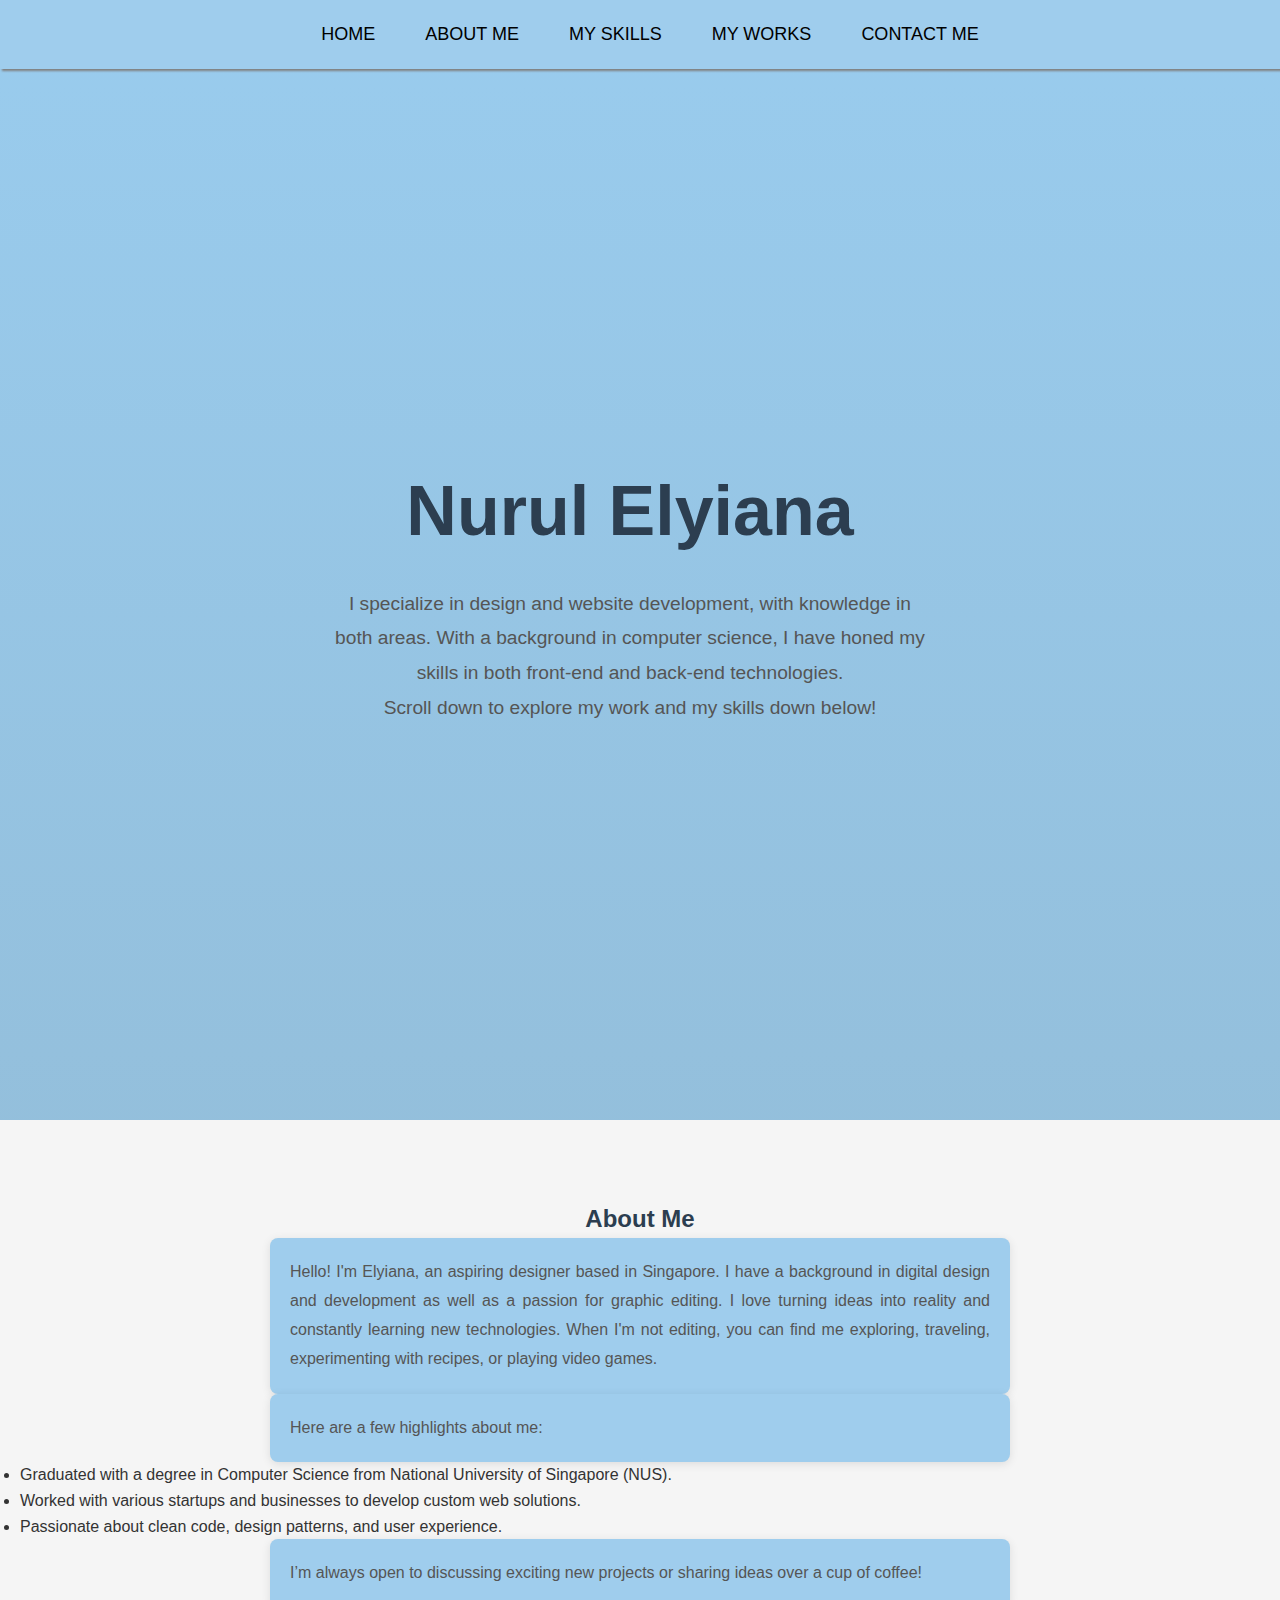
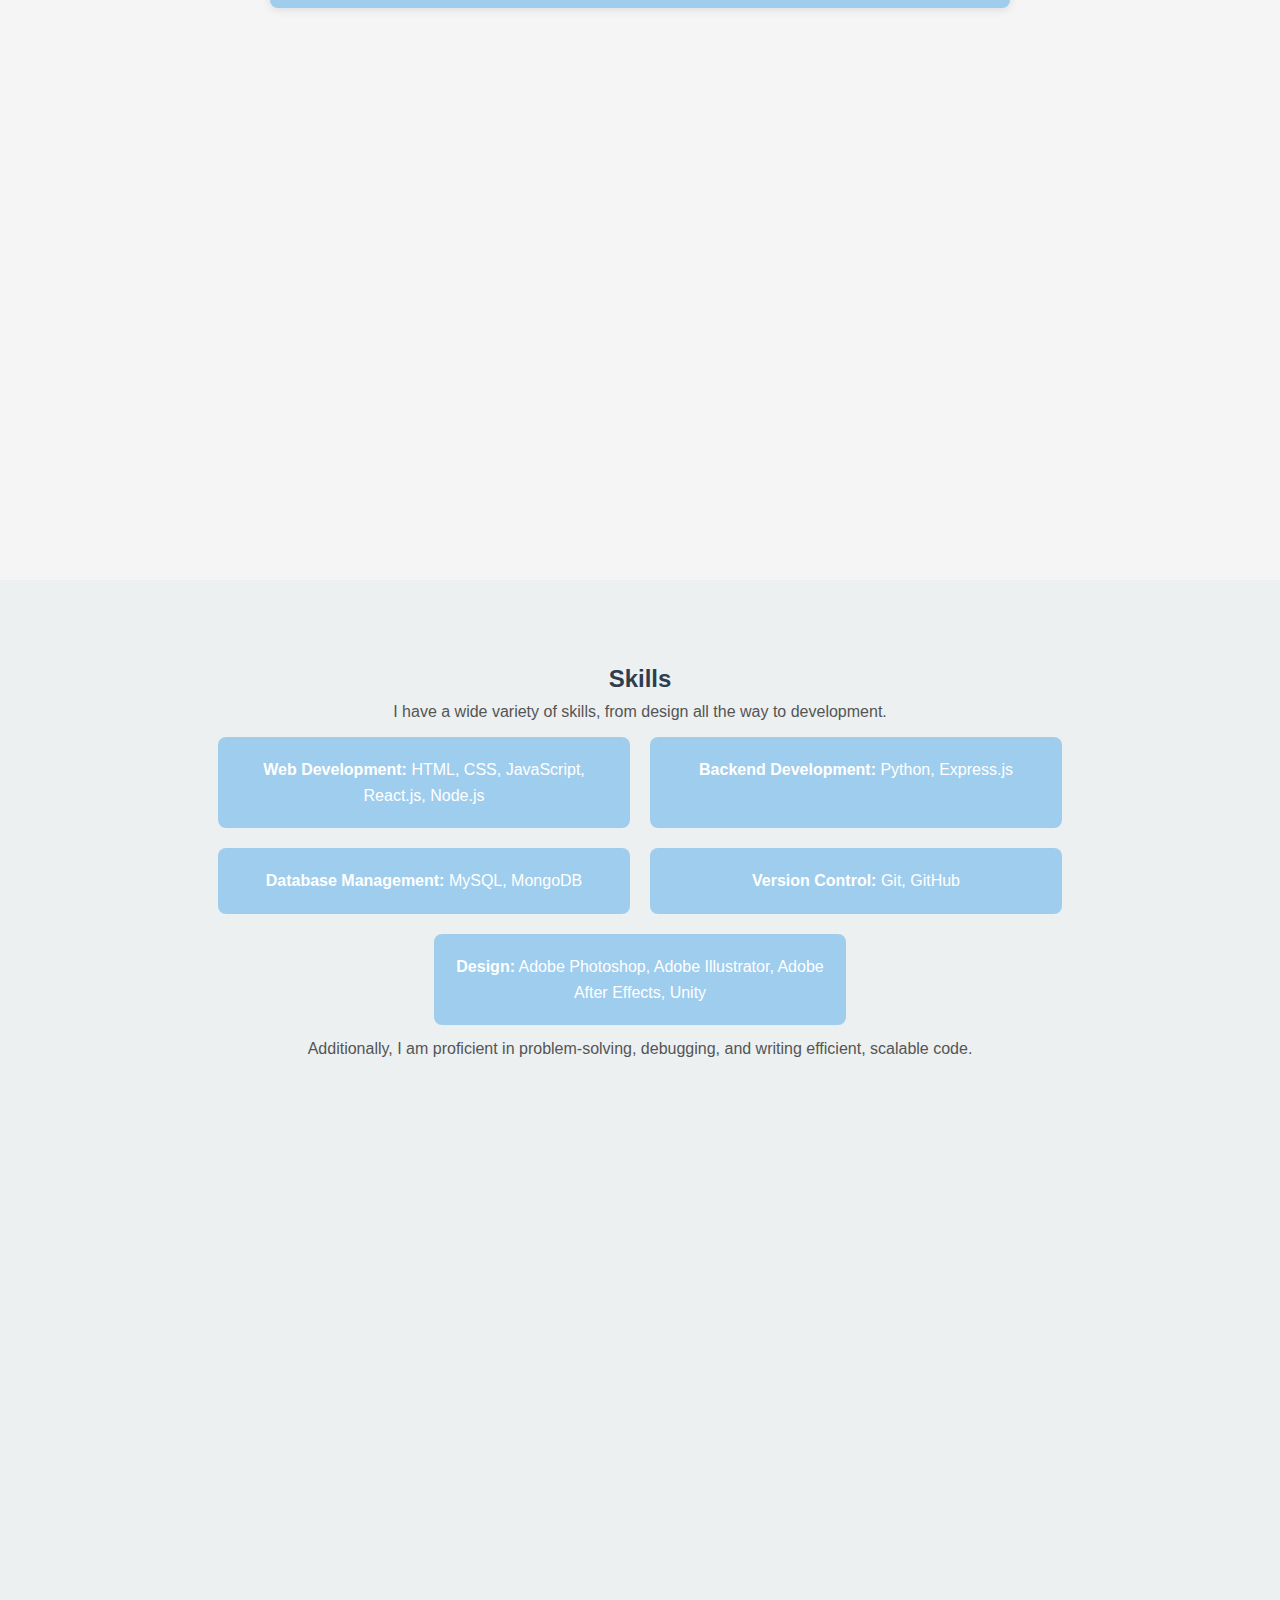
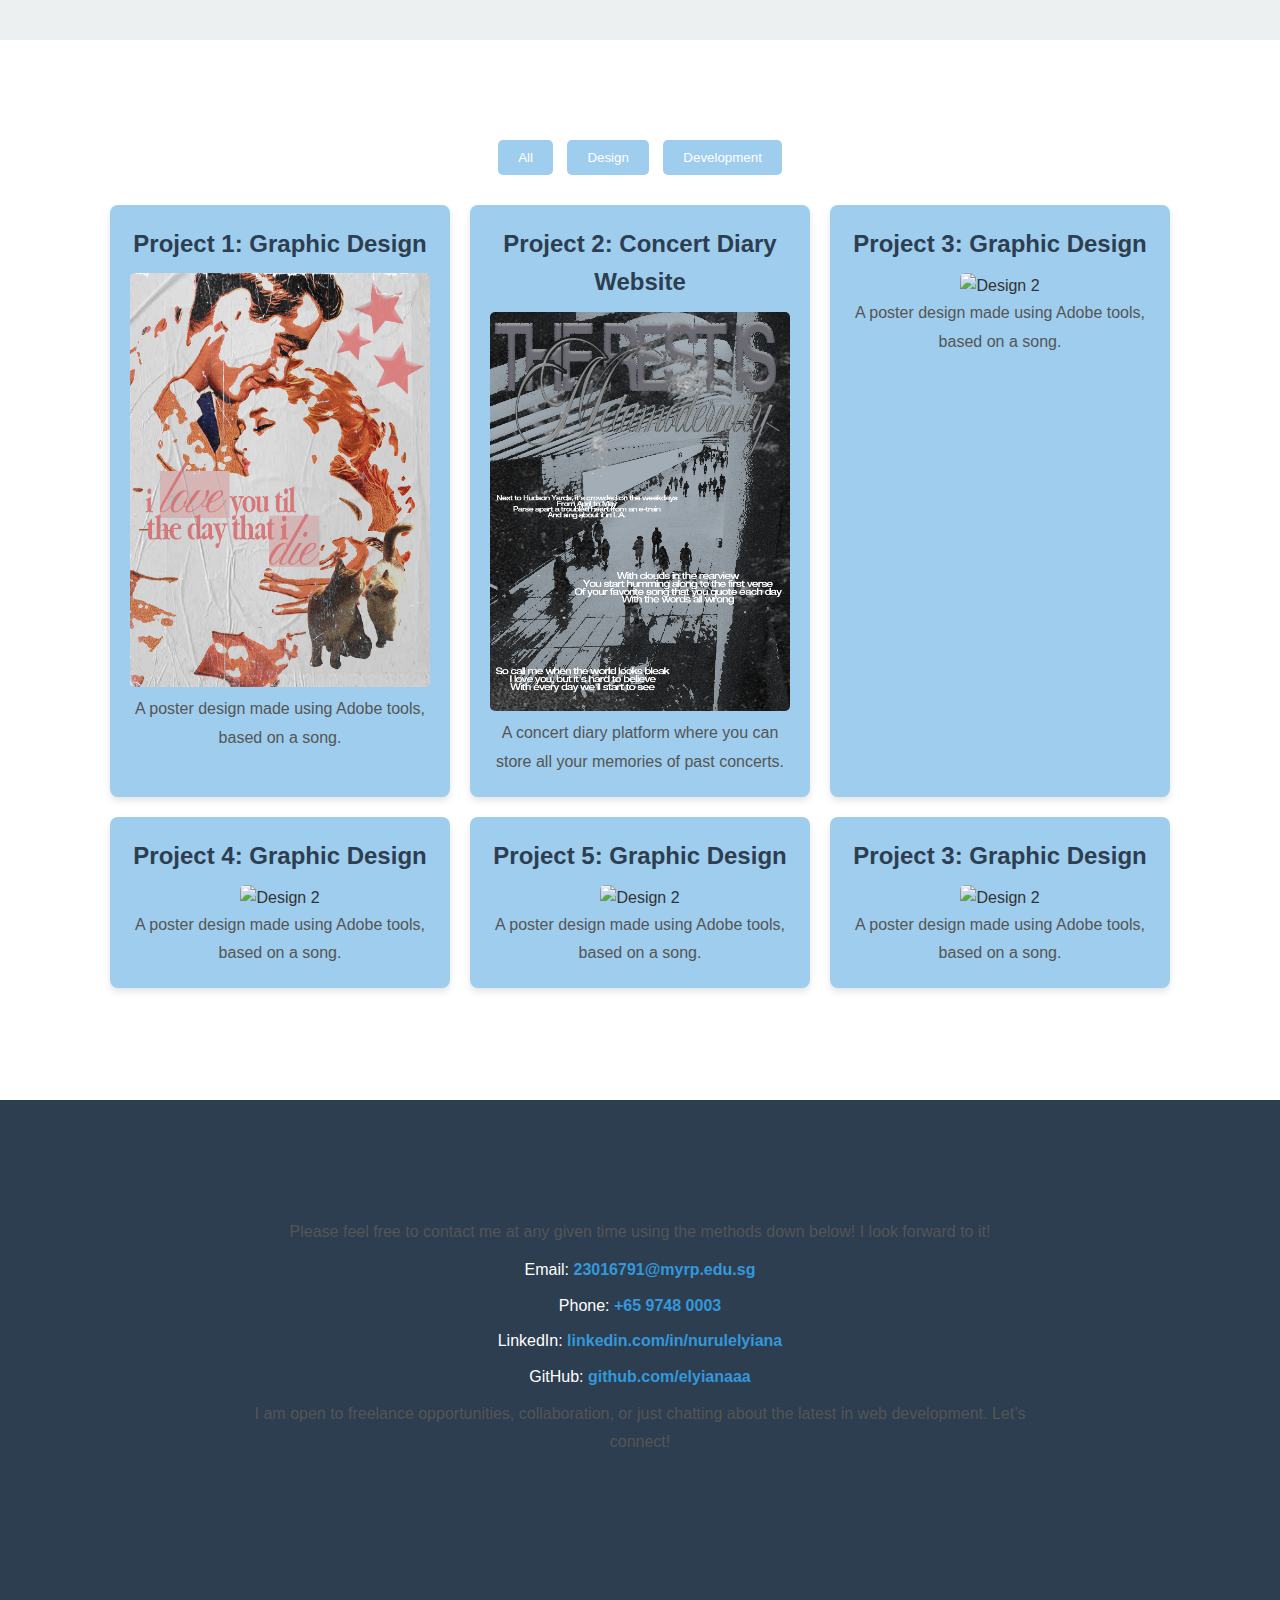
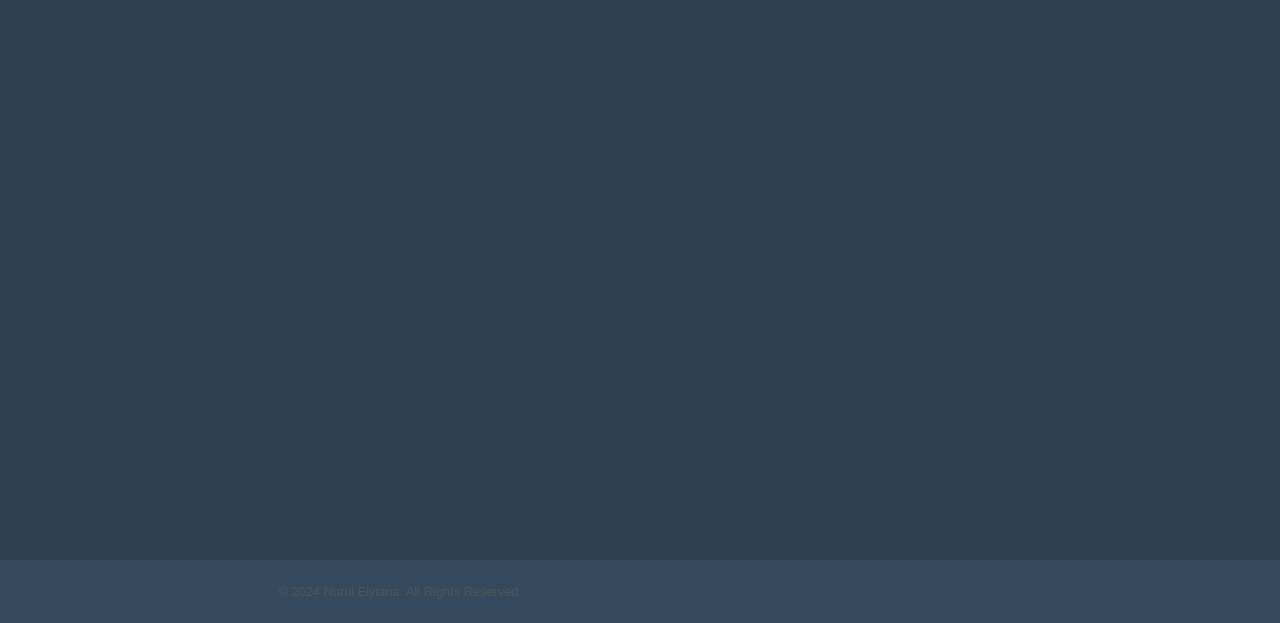
==== index.html @ cdfda998 "Initial commit" ====
<!DOCTYPE html>
<html lang="en">
<head>
    <meta charset="UTF-8">
    <meta name="viewport" content="width=device-width, initial-scale=1.0">
    <title>Nurul Elyiana - Portfolio</title>
    <link rel="stylesheet" href="styles.css">

</head>
<body>
    <nav>
        <ul>
            <li><a href="#home">Home</a></li>
            <li><a href="#about">About Me</a></li>
            <li><a href="#skills">My Skills</a></li>
            <li><a href="#projects">My Works</a></li>
            <li><a href="#contact">Contact Me</a></li>
        </ul>
    </nav>

    <!-- Home Section -->
    <section id="home">
        <div class="container">
            <div class="text-section">
                <h1 class="h1" style="font-size: 70px;">Nurul Elyiana</h1>
                <p>I specialize in design and website development, with knowledge in both areas. With a background in computer science, I have honed my skills in both front-end and back-end technologies.</p>
                <p>Scroll down to explore my work and my skills down below!</p>
            </div>
        </div>
    </section>

<!-- About Me Section -->
<section id="about">
    <h2>About Me</h2>
    <p>Hello! I'm Elyiana, an aspiring designer based in Singapore. I have a background in digital design and development as well as a passion for graphic editing. I love turning ideas into reality and constantly learning new technologies. When I'm not editing, you can find me exploring, traveling, experimenting with recipes, or playing video games.</p>
    <p>Here are a few highlights about me:</p>
    <ul>
        <li>Graduated with a degree in Computer Science from National University of Singapore (NUS).</li>
        <li>Worked with various startups and businesses to develop custom web solutions.</li>
        <li>Passionate about clean code, design patterns, and user experience.</li>
    </ul>
    <p>I’m always open to discussing exciting new projects or sharing ideas over a cup of coffee!</p>
</section>

    <!-- Skills Section -->
    <section id="skills">
        <h2>Skills</h2>
        <p>I have a wide variety of skills, from design all the way to development.</p>
        <ul>
            <li><strong>Web Development:</strong> HTML, CSS, JavaScript, React.js, Node.js</li>
            <li><strong>Backend Development:</strong> Python, Express.js</li>
            <li><strong>Database Management:</strong> MySQL, MongoDB</li>
            <li><strong>Version Control:</strong> Git, GitHub</li>
            <li><strong>Design:</strong> Adobe Photoshop, Adobe Illustrator, Adobe After Effects, Unity</li>
        </ul>
        <p>Additionally, I am proficient in problem-solving, debugging, and writing efficient, scalable code.</p>
    </section>

    <!-- Projects Section -->
    <section id="projects">

        <!-- Filter Buttons -->
        <div class="filter-buttons">
            <button onclick="filterProjects('all')">All</button>
            <button onclick="filterProjects('design')">Design</button>
            <button onclick="filterProjects('development')">Development</button>
        </div>

        <div class="project-container">
            <!-- Project 1 (Design) -->
            <div class="project-item" data-category="design">
                <a href="work1.html">
                    <h3>Project 1: Graphic Design</h3>
                    <img src="images/iloveutilthedaythatidie.png" alt="Design 1" class="project-image">
                    <p>A poster design made using Adobe tools, based on a song.</p>
                </a>
            </div>
            
            <!-- Project 2 (Development) -->
            <div class="project-item" data-category="design">
                <a href="work2.html">
                    <h3>Project 2: Concert Diary Website</h3>
                    <img src="images/metamodernity.png" alt="Screenshot of Concert Diary Website" class="project-image">
                    <p>A concert diary platform where you can store all your memories of past concerts.</p>
                </a>
            </div>
            
            <!-- Project 3 (Design) -->
            <div class="project-item" data-category="design">
                <a href="work3.html">
                    <h3>Project 3: Graphic Design</h3>
                    <img src="images/wk club.png" alt="Design 2" class="project-image">
                    <p>A poster design made using Adobe tools, based on a song.</p>
                </a>
            </div>
            
            <!-- Project 4 (Design) -->
            <div class="project-item" data-category="development">
                <a href="work4.html">
                    <h3>Project 4: Graphic Design</h3>
                    <img src="images/wk club.png" alt="Design 2" class="project-image">
                    <p>A poster design made using Adobe tools, based on a song.</p>
                </a>
            </div>
            
            <!-- Project 5 (Design) -->
            <div class="project-item" data-category="development">
                <a href="work5.html">
                    <h3>Project 5: Graphic Design</h3>
                    <img src="images/wk club.png" alt="Design 2" class="project-image">
                    <p>A poster design made using Adobe tools, based on a song.</p>
                </a>
            </div>
            

            <!-- Project 6 (Design) -->
            <div class="project-item" data-category="development">
                <a href="work6.html">
                    <h3>Project 3: Graphic Design</h3>
                    <img src="images/wk club.png" alt="Design 2" class="project-image">
                    <p>A poster design made using Adobe tools, based on a song.</p>
                </a>
            </div>
    </section>

    <!-- Contact Section -->
    <section id="contact">
        <h2>Contact</h2>
        <p>Please feel free to contact me at any given time using the methods down below! I look forward to it!</p>
        <ul>
            <li>Email: <a href="mailto:23016791@myrp.edu.sg">23016791@myrp.edu.sg</a></li>
            <li>Phone: <a href="tel:+97480003">+65 9748 0003</a></li>
            <li>LinkedIn: <a href="https://www.linkedin.com/in/nurulelyiana" target="_blank">linkedin.com/in/nurulelyiana</a></li>
            <li>GitHub: <a href="https://github.com/elyianaaa" target="_blank">github.com/elyianaaa</a></li>
        </ul>
        <p>I am open to freelance opportunities, collaboration, or just chatting about the latest in web development. Let’s connect!</p>
    </section>

    <footer>
        <p>&copy; 2024 Nurul Elyiana. All Rights Reserved.</p>
    </footer>

    <script>
        function filterProjects(category) {
            const allProjects = document.querySelectorAll('.project-item');
            allProjects.forEach(project => {
                if (project.dataset.category === category || category === 'all') {
                    project.style.display = 'block'; // Display the project
                    setTimeout(() => {
                        project.classList.add('visible'); // Add visible class for fading in
                        project.classList.remove('hidden'); // Remove hidden class to show
                    }, 10); // Short delay to ensure CSS can apply
                } else {
                    project.classList.remove('visible'); // Remove visible class to hide
                    project.classList.add('hidden'); // Add hidden class to fade out

                    // Wait for fade-out to complete before setting display to none
                    project.addEventListener('transitionend', function() {
                        if (project.classList.contains('hidden')) {
                            project.style.display = 'none'; // Hide the project after fade out
                        }
                    }, { once: true }); // Ensure this event only runs once
                }
            });
        }

        // Optional: Fade in all projects on page load
        window.onload = () => {
            filterProjects('all'); // Show all projects with fade-in effect on load
        };
    </script>
</body>
</html>
---- styles.css ----
body, h1, h2, h3, p, ul {
    margin: 0;
    padding: 0;
}

html {
    scroll-behavior: smooth;
}

body {
    font-family: 'Poppins', sans-serif;
    line-height: 1.6;
    color: #333;
    margin: 0;
    padding: 0;
    margin-top: 60px; 
}

section {
    padding: 80px 20px;
    min-height: 100vh; 
}

h1, h2, h3 {
    color: #2c3e50;
    text-align: center;
}

p {
    max-width: 800px;
    margin: 0 auto;
    text-align: center;
    line-height: 1.8;
    color: #555;
}

nav {
    position: fixed;
    top: 0;
    width: 100%;
    background-color: #9fcded;
    z-index: 1000;
    display: flex;
    justify-content: center;
    padding: 10px;
    box-shadow: 0 4px 2px -2px gray;
}

nav ul {
    display: flex;
    justify-content: center;
    background-color: #9fcded;
    padding: 10px;
    margin: 0;
}

nav ul li {
    list-style: none;
    margin: 0 15px;
}

nav ul li a {
    color: rgb(0, 0, 0);
    text-decoration: none;
    font-size: 18px;
    text-transform: uppercase;
    padding: 10px;
    transition: color 0.3s;
}

nav ul li a:hover {
    color: #ecf0f1;
}

#home {
    background: linear-gradient(rgba(52, 152, 219, 0.5), rgba(41, 128, 185, 0.5)), url('your-background-image.jpg') center/cover no-repeat;
    color: white;
    display: flex;
    flex-direction: column;
    justify-content: center;
    align-items: center;
    text-align: center;
}

#home h1 {
    font-size: 3rem;
    margin-bottom: 20px;
}

#home p {
    font-size: 1.2rem;
    max-width: 600px;
}

#about {
    background-color: #f5f5f5;
    color: #333;
}

#about p {
    max-width: 700px;
    padding: 20px;
    background-color: #9fcded;
    border-radius: 8px;
    box-shadow: 0 2px 10px rgba(0, 0, 0, 0.1);
    margin: 0 auto;
    text-align: justify;
}

#skills {
    background-color: #ecf0f1;
}

#skills ul {
    display: flex;
    flex-wrap: wrap;
    justify-content: center;
    list-style: none;
    padding: 0;
}

#skills ul li {
    background-color: #9fcded;
    color: white;
    margin: 10px;
    padding: 20px;
    border-radius: 8px;
    flex-basis: 30%;
    text-align: center;
    transition: background-color 0.3s ease;
}

#skills ul li:hover {
    background-color: #2980b9;
}

#projects {
    background-color: #ffffff;
    display: flex;
    flex-direction: column;
    align-items: center;
}

.project-container {
    display: flex;
    flex-wrap: wrap;
    justify-content: center;
}

.project-item {
    background-color: #9fcded;
    margin: 10px;
    padding: 20px;
    max-width: 300px;
    border-radius: 8px;
    box-shadow: 0 4px 6px rgba(0, 0, 0, 0.1);
    transition: transform 0.3s, box-shadow 0.3s, opacity 0.5s ease, transform 0.5s ease;
    text-align: center;
    opacity: 0; 
    transform: translateY(20px); 
    display: none;
}

.project-item.visible {
    opacity: 1; 
    transform: translateY(0);
    display: block; 
}

.project-item.hidden {
    opacity: 0; 
    pointer-events: none; 
    transform: scale(0.95);
}

.project-item:hover {
    transform: translateY(-10px);
    box-shadow: 0 6px 12px rgba(0, 0, 0, 0.2);
}

.project-item img {
    max-width: 100%;
    height: auto;
    border-radius: 5px;
}

.project-item h3 {
    font-size: 1.5rem;
    margin-bottom: 10px;
}

.project-item p {
    font-size: 1rem;
}

#contact {
    background-color: #2c3e50;
    color: white;
    text-align: center;
}

#contact ul {
    list-style: none;
    padding: 0;
}

#contact ul li {
    margin: 10px 0;
}

#contact a {
    color: #3498db;
    text-decoration: none;
    font-weight: bold;
}

#contact a:hover {
    color: #ecf0f1;
}


.filter-buttons {
    margin: 20px 0;
    text-align: center;
}

.filter-buttons button {
    background-color: #9fcded;
    color: white;
    border: none;
    border-radius: 5px;
    padding: 10px 20px;
    margin: 0 5px;
    cursor: pointer;
    transition: background-color 0.3s, transform 0.3s;
}

.filter-buttons button:hover {
    background-color: #0056b3; 
    transform: scale(1.05);
}

.filter-buttons button:focus {
    outline: none; 
}

.container {
    display: flex;
    justify-content: space-between;
    align-items: center;
}

.text-section {
    flex: 1;
    padding-right: 20px;
}

.image-section {
    flex: 1;
    text-align: right;
}

.image-section img {
    width: 300px;
    height: 300px; 
    object-fit: cover; 
    border-radius: 50%; 
}

.project-item a {
    text-decoration: none;
    color: inherit; 
}

/* For index.html - Footer not fixed, but sits at the bottom if content is short */
footer {
    background-color: #34495e;
    color: #ecf0f1;
    text-align: center;
    padding: 20px 0;
    font-size: 0.8rem;
    margin-top: auto; /* Ensures footer stays at the bottom if content is short */
}

footer p {
    margin: 0;
}
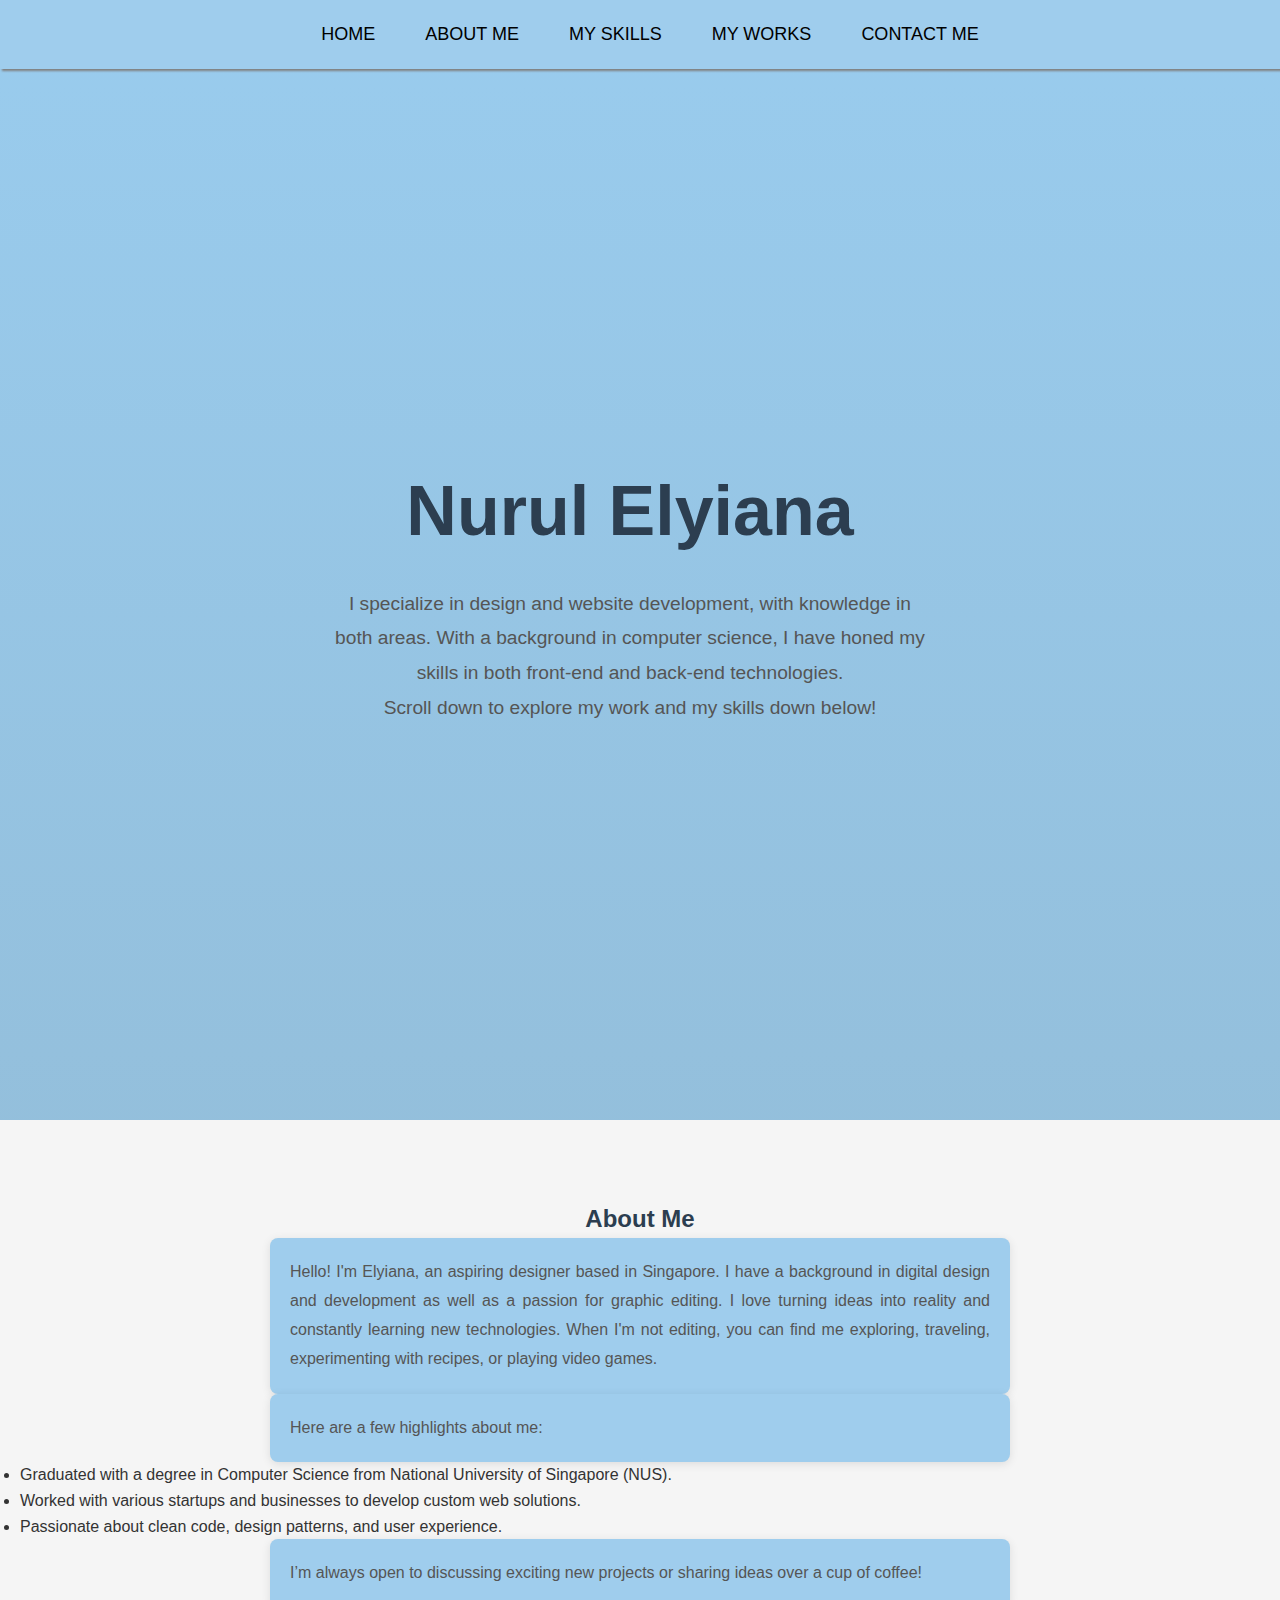
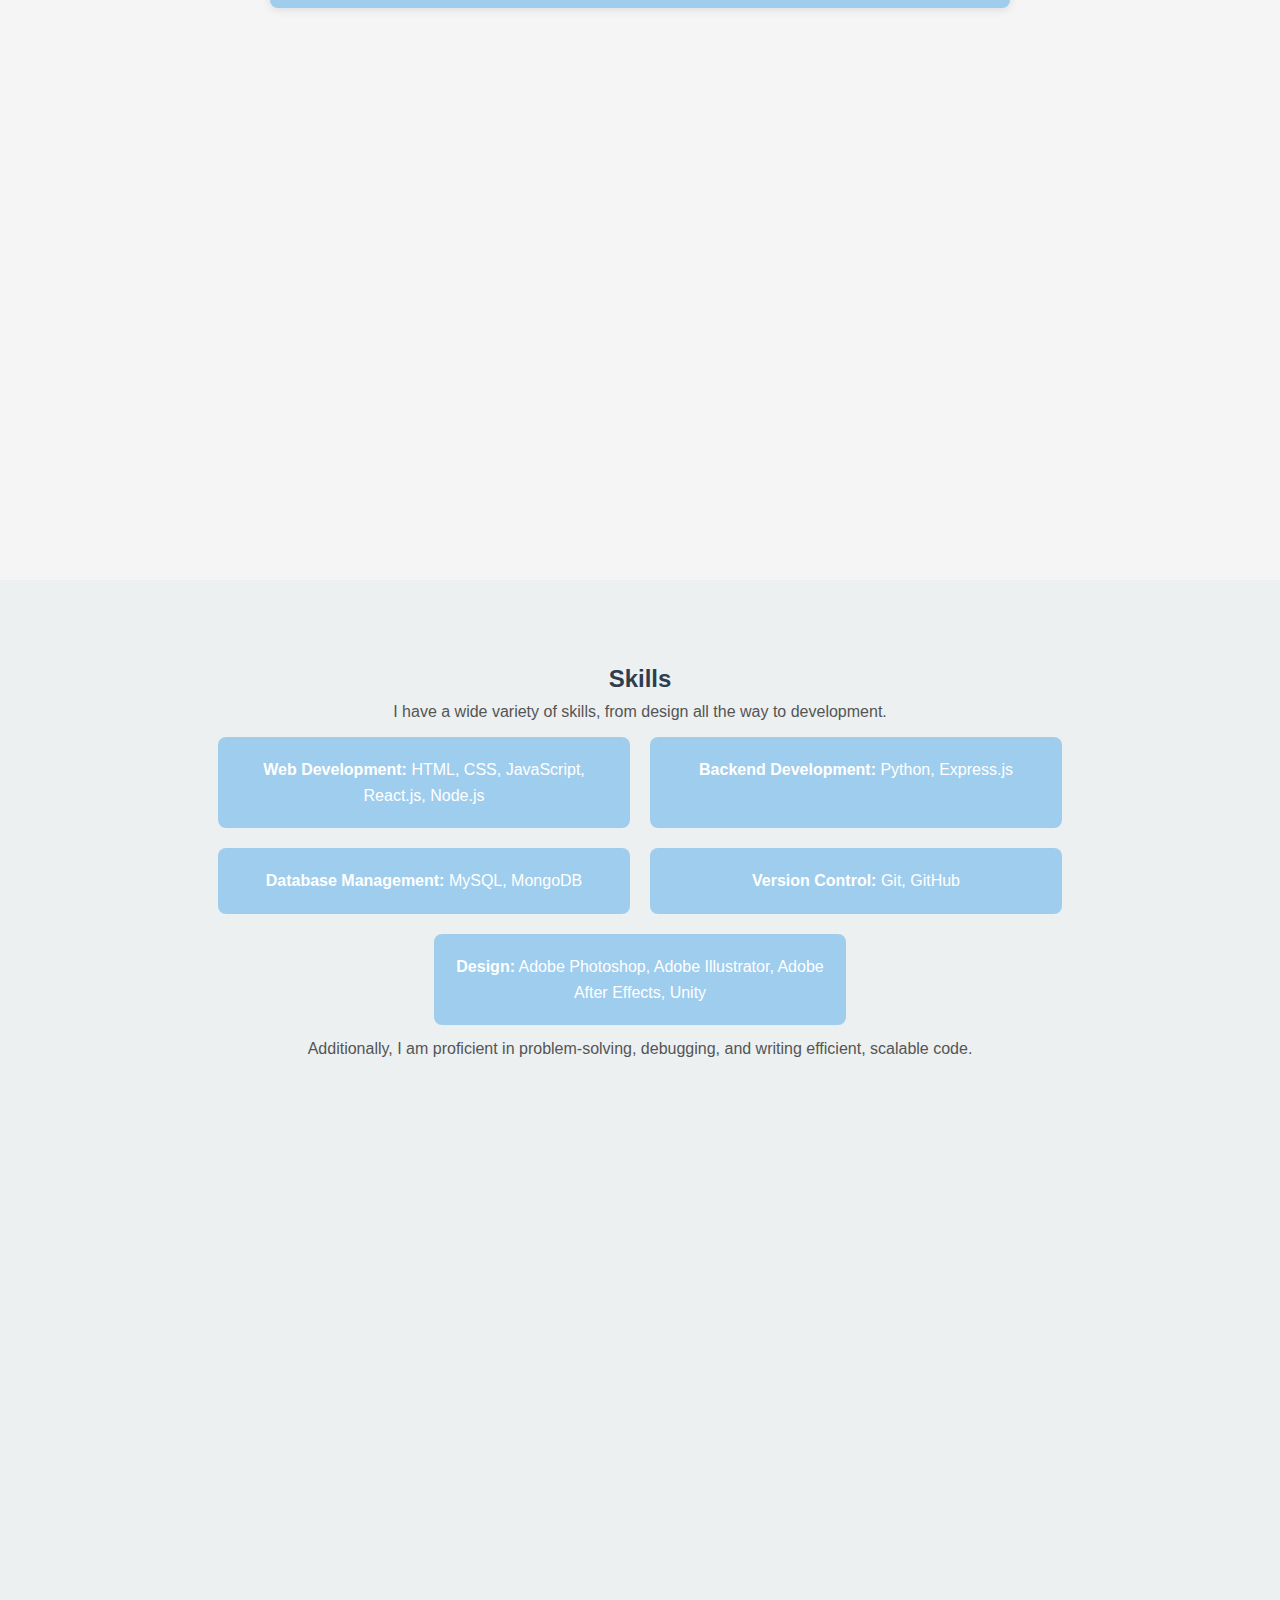
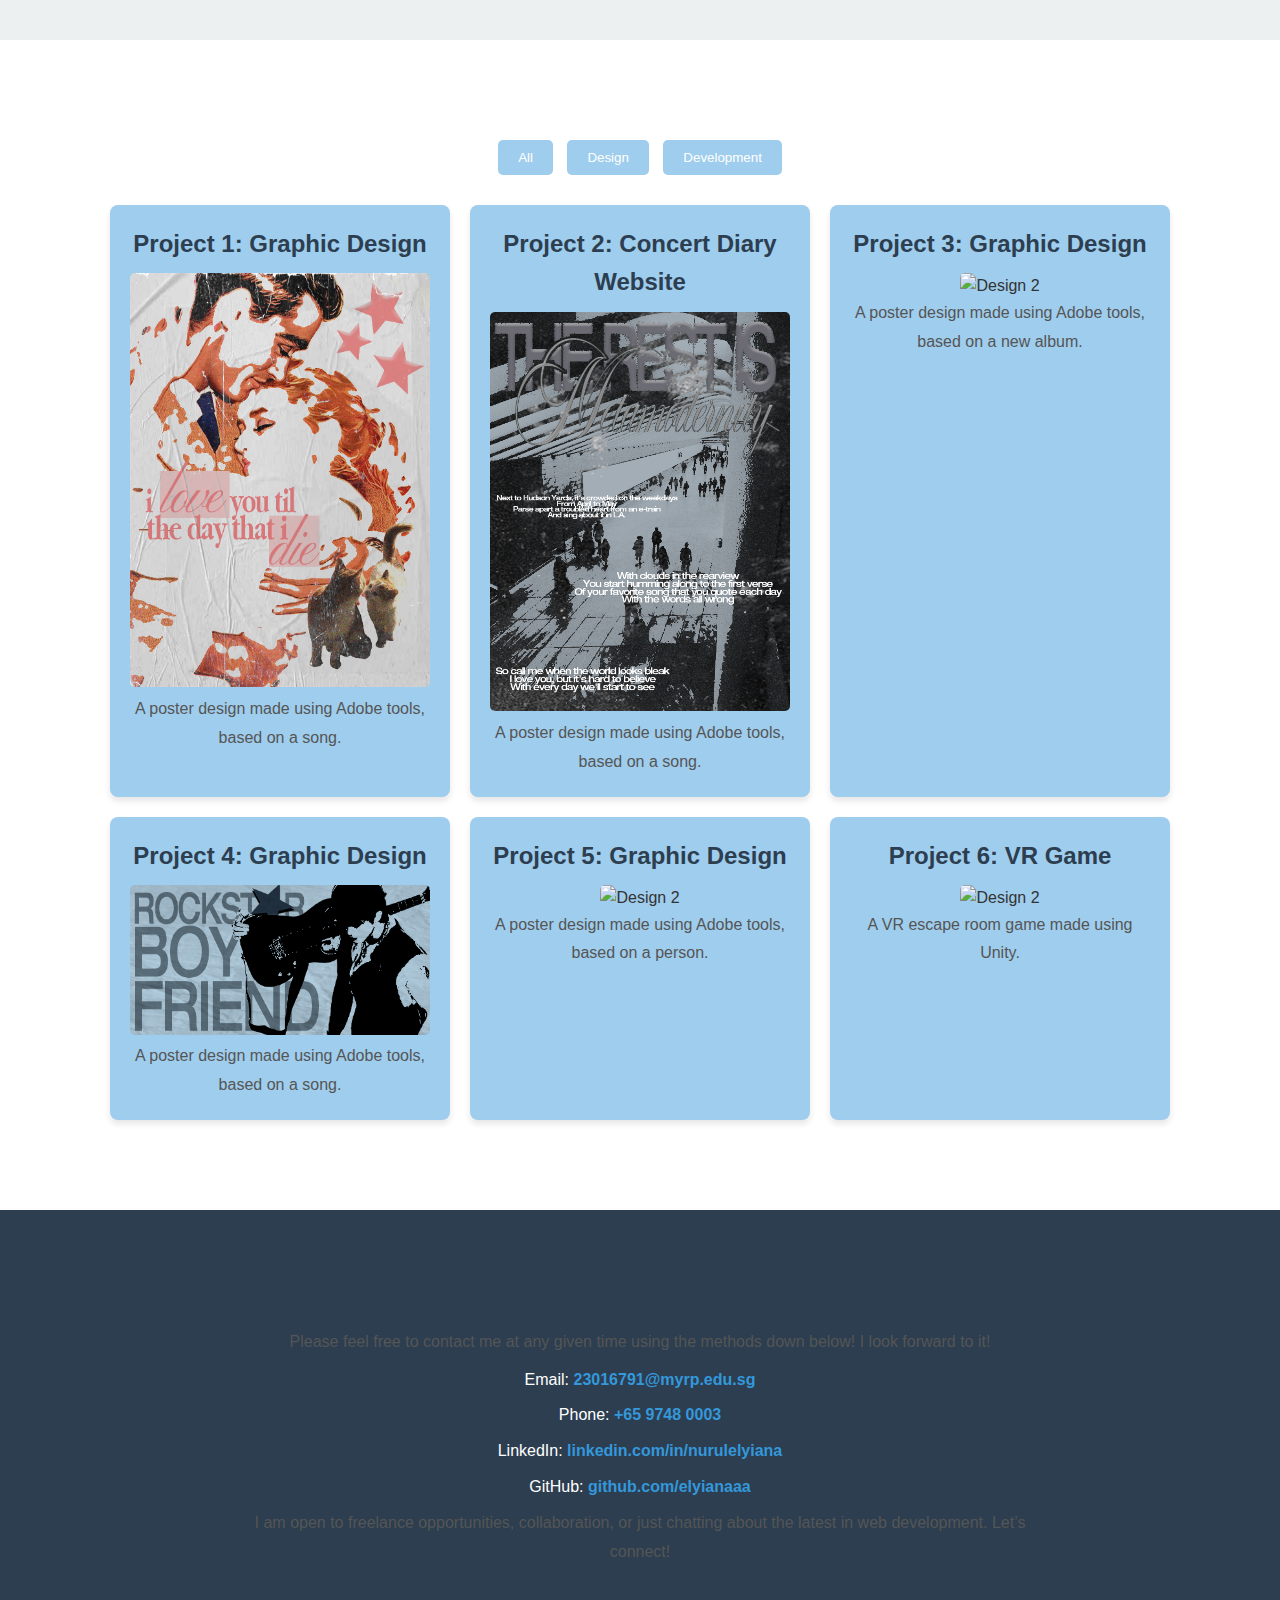
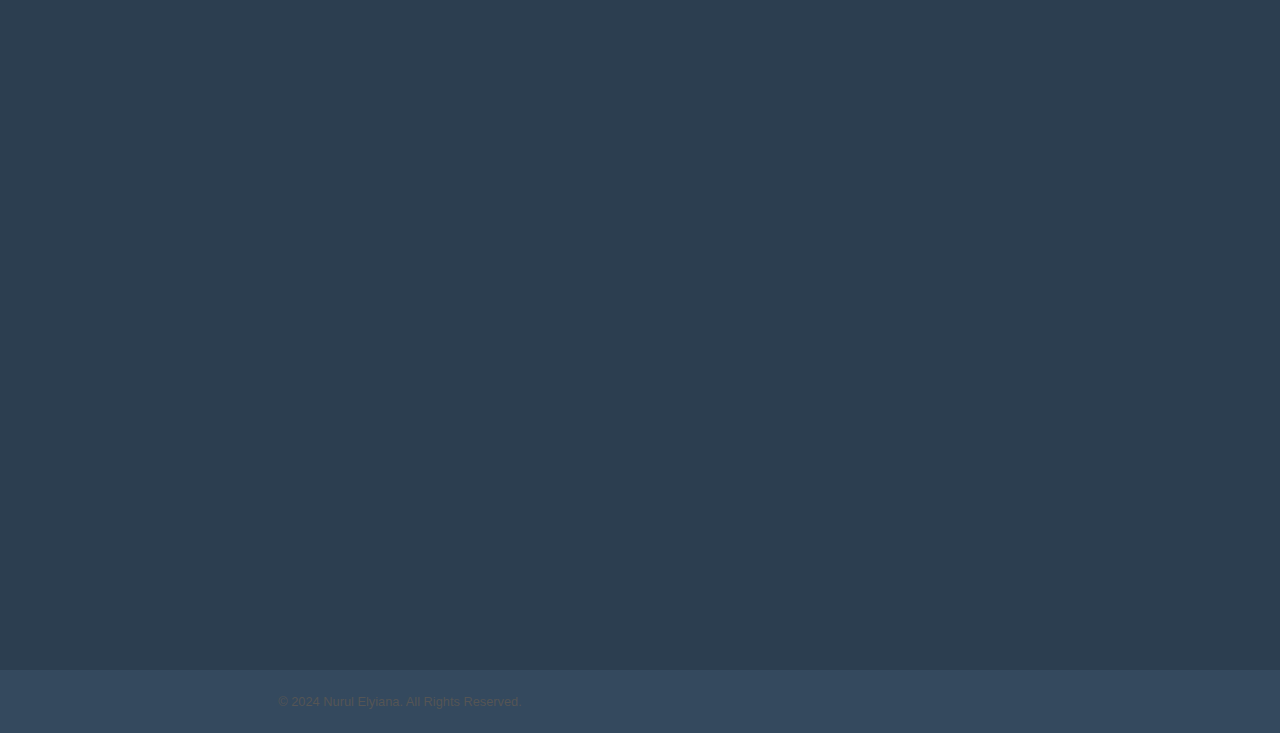
==== commit b6c2fd79: "New changes" ====
--- a/index.html
+++ b/index.html
@@ -81,7 +81,7 @@
                 <a href="work2.html">
                     <h3>Project 2: Concert Diary Website</h3>
                     <img src="images/metamodernity.png" alt="Screenshot of Concert Diary Website" class="project-image">
-                    <p>A concert diary platform where you can store all your memories of past concerts.</p>
+                    <p>A poster design made using Adobe tools, based on a song.</p>
                 </a>
             </div>
             
@@ -90,25 +90,25 @@
                 <a href="work3.html">
                     <h3>Project 3: Graphic Design</h3>
                     <img src="images/wk club.png" alt="Design 2" class="project-image">
-                    <p>A poster design made using Adobe tools, based on a song.</p>
+                    <p>A poster design made using Adobe tools, based on a new album.</p>
                 </a>
             </div>
             
             <!-- Project 4 (Design) -->
-            <div class="project-item" data-category="development">
+            <div class="project-item" data-category="design">
                 <a href="work4.html">
                     <h3>Project 4: Graphic Design</h3>
-                    <img src="images/wk club.png" alt="Design 2" class="project-image">
+                    <img src="images/MARK.png" alt="Design 2" class="project-image">
                     <p>A poster design made using Adobe tools, based on a song.</p>
                 </a>
             </div>
             
             <!-- Project 5 (Design) -->
-            <div class="project-item" data-category="development">
+            <div class="project-item" data-category="design">
                 <a href="work5.html">
                     <h3>Project 5: Graphic Design</h3>
-                    <img src="images/wk club.png" alt="Design 2" class="project-image">
-                    <p>A poster design made using Adobe tools, based on a song.</p>
+                    <img src="images/emohaechan.png" alt="Design 2" class="project-image">
+                    <p>A poster design made using Adobe tools, based on a person.</p>
                 </a>
             </div>
             
@@ -116,9 +116,9 @@
             <!-- Project 6 (Design) -->
             <div class="project-item" data-category="development">
                 <a href="work6.html">
-                    <h3>Project 3: Graphic Design</h3>
-                    <img src="images/wk club.png" alt="Design 2" class="project-image">
-                    <p>A poster design made using Adobe tools, based on a song.</p>
+                    <h3>Project 6: VR Game</h3>
+                    <img src="images/.png" alt="Design 2" class="project-image">
+                    <p>A VR escape room game made using Unity.</p>
                 </a>
             </div>
     </section>
--- a/styles.css
+++ b/styles.css
@@ -7,6 +7,8 @@
 html {
     scroll-behavior: smooth;
 }
+
+
 
 body {
     font-family: 'Poppins', sans-serif;
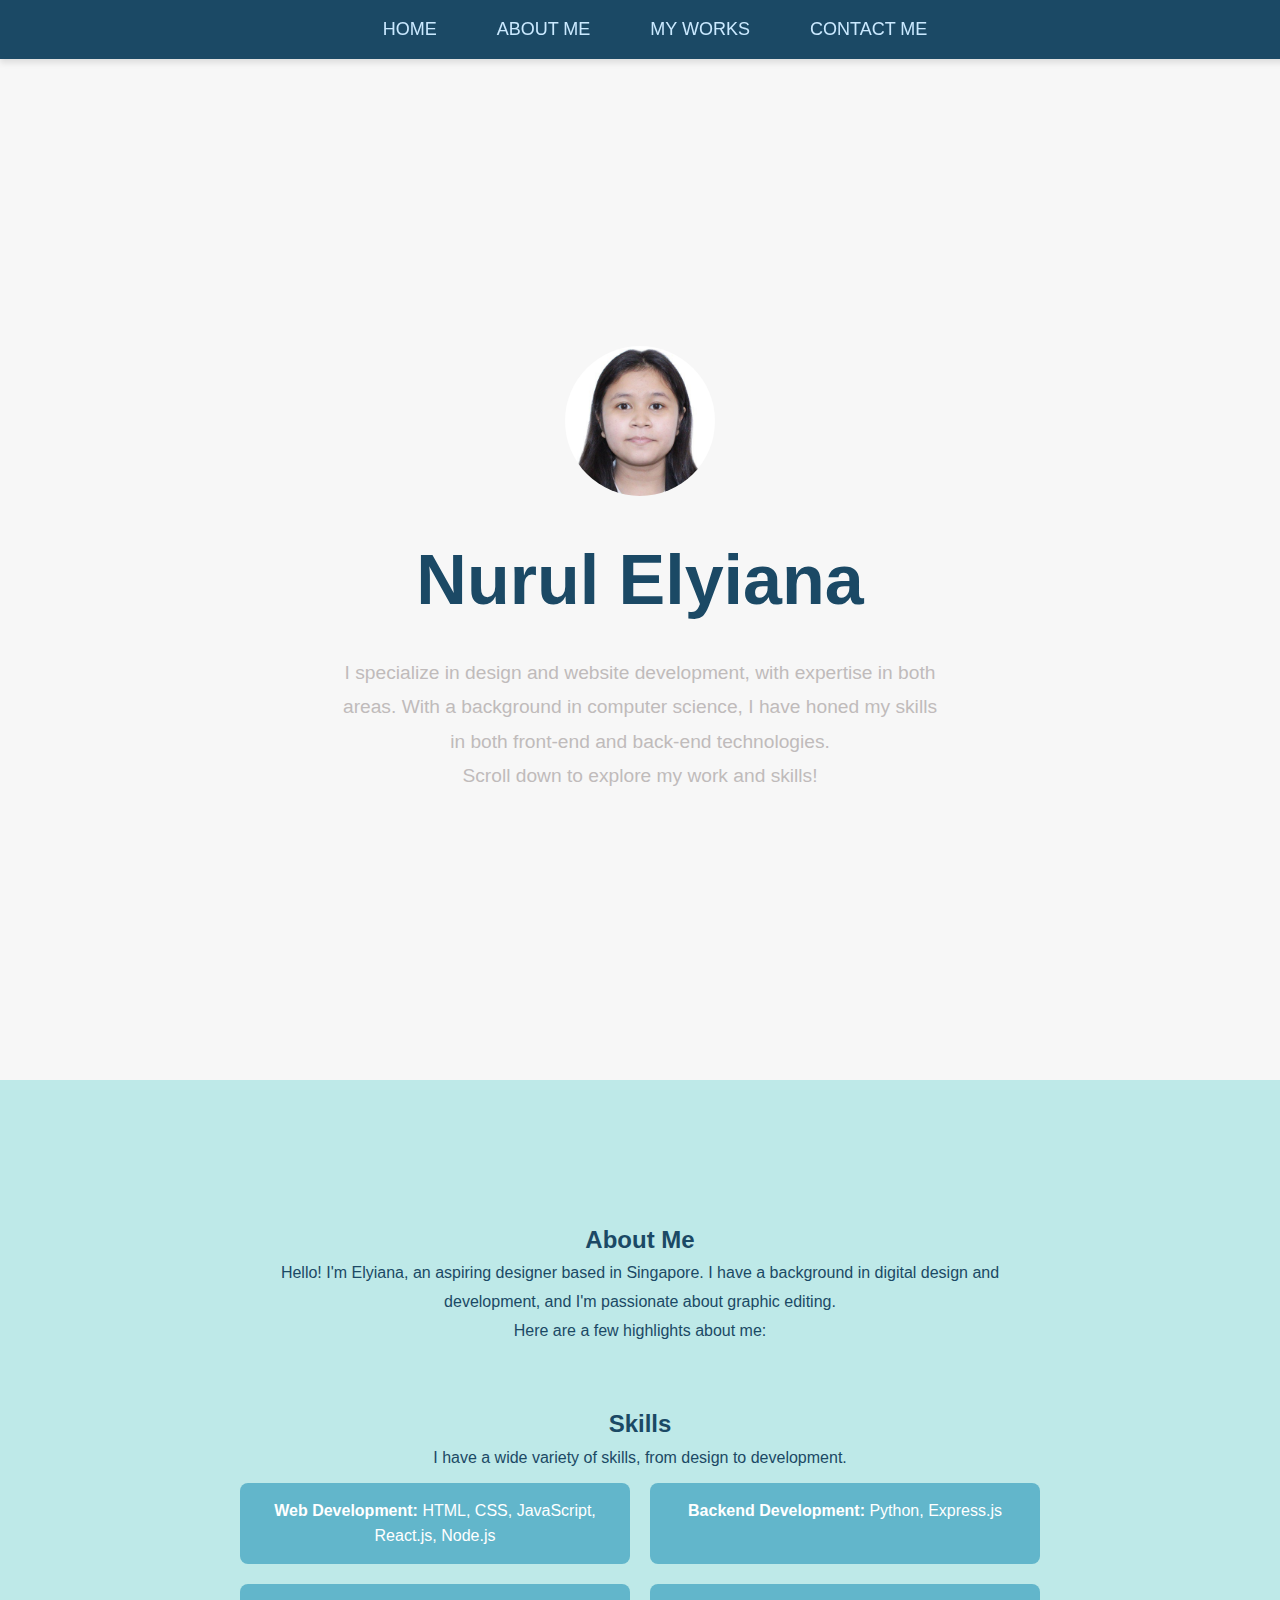
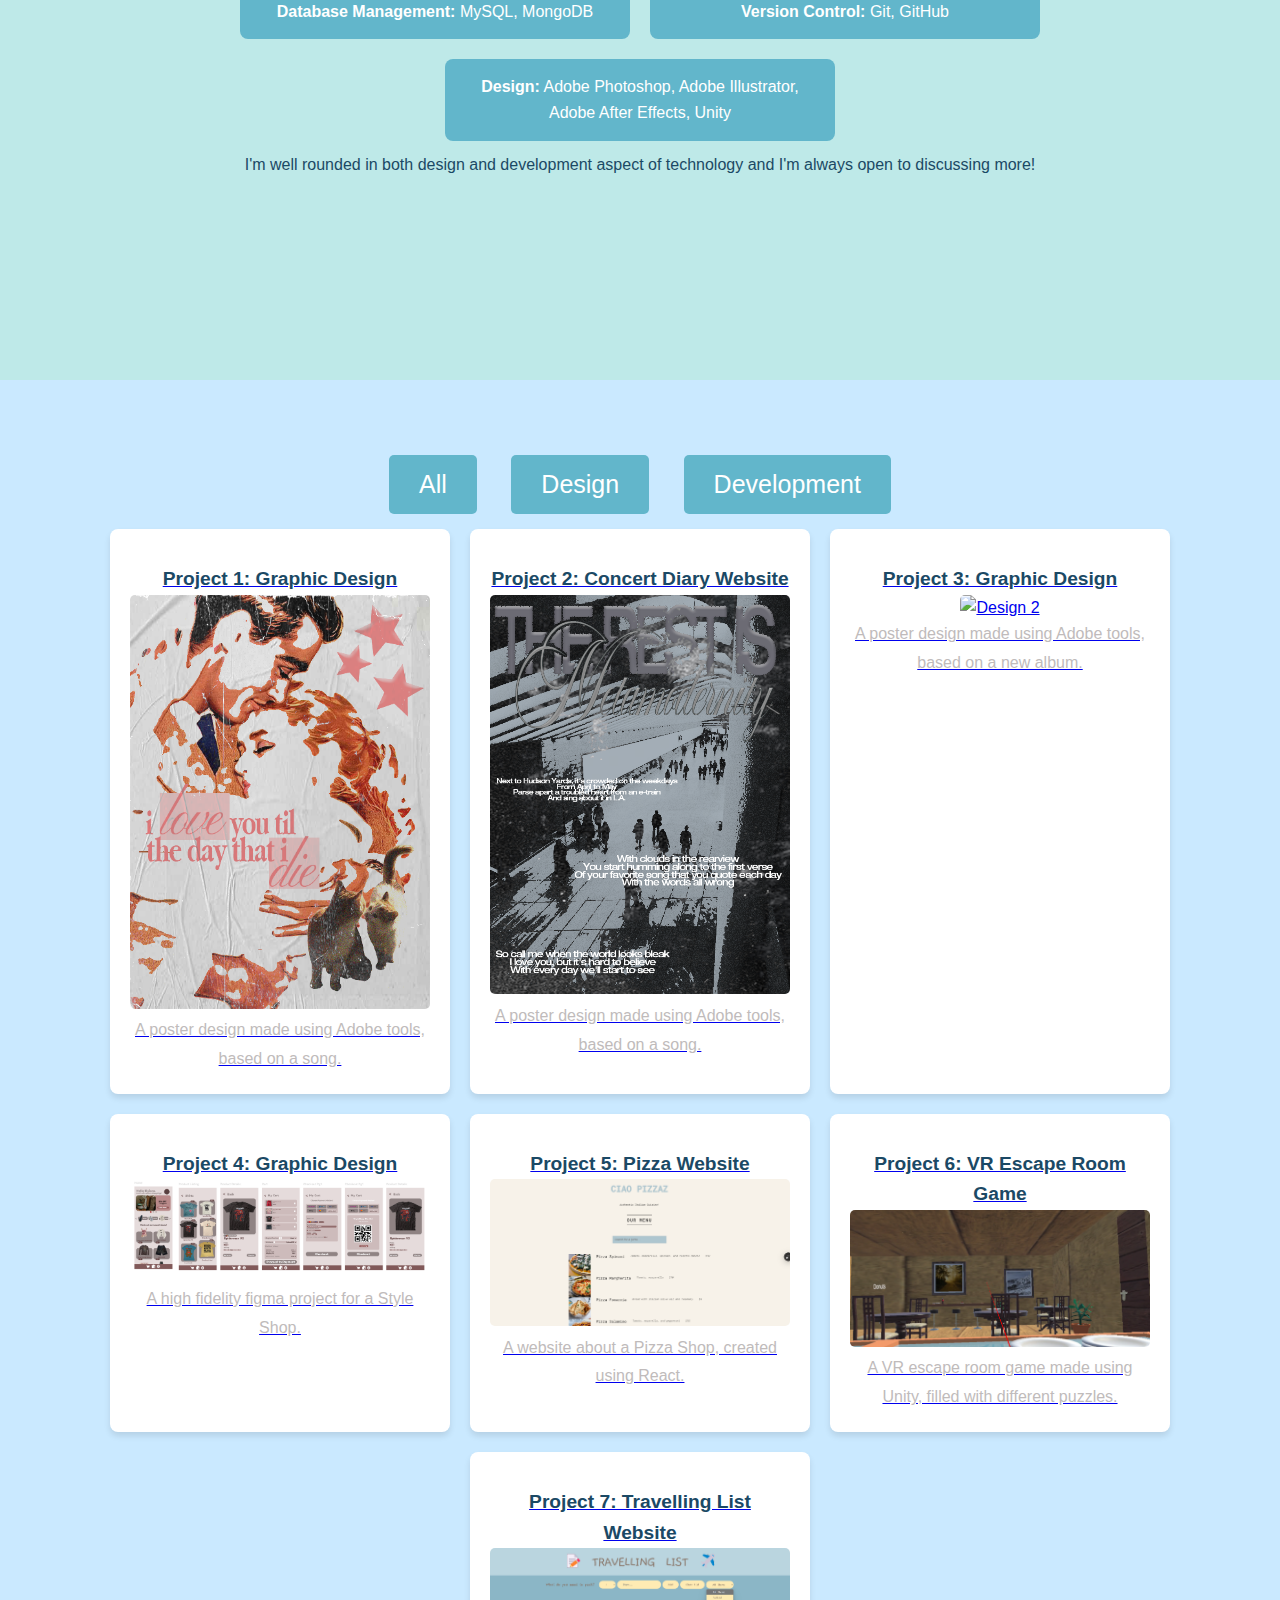
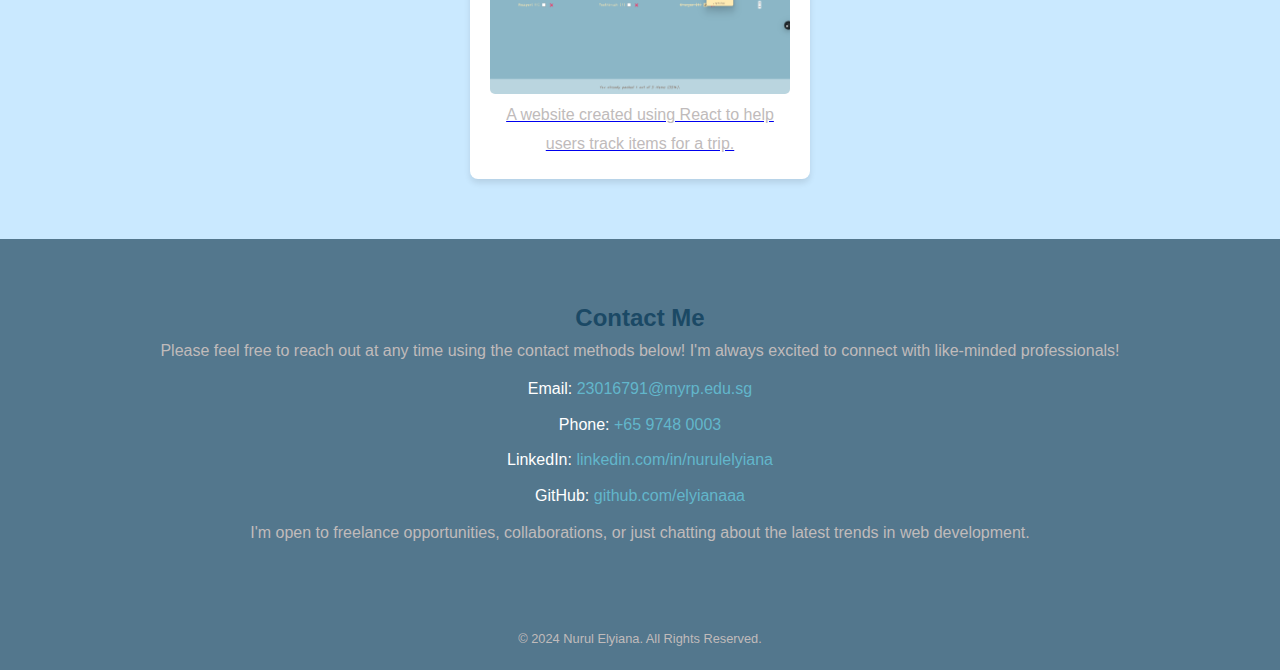
==== commit dd0849b8: "updated" ====
--- a/index.html
+++ b/index.html
@@ -1,18 +1,19 @@
 <!DOCTYPE html>
 <html lang="en">
+
 <head>
     <meta charset="UTF-8">
     <meta name="viewport" content="width=device-width, initial-scale=1.0">
     <title>Nurul Elyiana - Portfolio</title>
     <link rel="stylesheet" href="styles.css">
+</head>
 
-</head>
 <body>
+    <!-- Navigation -->
     <nav>
         <ul>
             <li><a href="#home">Home</a></li>
             <li><a href="#about">About Me</a></li>
-            <li><a href="#skills">My Skills</a></li>
             <li><a href="#projects">My Works</a></li>
             <li><a href="#contact">Contact Me</a></li>
         </ul>
@@ -22,43 +23,44 @@
     <section id="home">
         <div class="container">
             <div class="text-section">
+                <!-- Profile Picture -->
+                <div class="profile-picture">
+                    <img src="images/profile.jpg" alt="Nurul Elyiana" class="profile-img">
+                </div>
+    
                 <h1 class="h1" style="font-size: 70px;">Nurul Elyiana</h1>
-                <p>I specialize in design and website development, with knowledge in both areas. With a background in computer science, I have honed my skills in both front-end and back-end technologies.</p>
-                <p>Scroll down to explore my work and my skills down below!</p>
+                <p>I specialize in design and website development, with expertise in both areas. With a background in
+                    computer science, I have honed my skills in both front-end and back-end technologies.</p>
+                <p>Scroll down to explore my work and skills!</p>
             </div>
         </div>
     </section>
+    
 
-<!-- About Me Section -->
-<section id="about">
-    <h2>About Me</h2>
-    <p>Hello! I'm Elyiana, an aspiring designer based in Singapore. I have a background in digital design and development as well as a passion for graphic editing. I love turning ideas into reality and constantly learning new technologies. When I'm not editing, you can find me exploring, traveling, experimenting with recipes, or playing video games.</p>
-    <p>Here are a few highlights about me:</p>
-    <ul>
-        <li>Graduated with a degree in Computer Science from National University of Singapore (NUS).</li>
-        <li>Worked with various startups and businesses to develop custom web solutions.</li>
-        <li>Passionate about clean code, design patterns, and user experience.</li>
-    </ul>
-    <p>I’m always open to discussing exciting new projects or sharing ideas over a cup of coffee!</p>
-</section>
+    <!-- About Me Section -->
+    <section id="about">
+        <h2>About Me</h2>
+        <p>Hello! I'm Elyiana, an aspiring designer based in Singapore. I have a background in digital design and 
+            development, and I'm passionate about graphic editing.
+        </p>
+        <p>Here are a few highlights about me:</p>
 
-    <!-- Skills Section -->
-    <section id="skills">
-        <h2>Skills</h2>
-        <p>I have a wide variety of skills, from design all the way to development.</p>
-        <ul>
-            <li><strong>Web Development:</strong> HTML, CSS, JavaScript, React.js, Node.js</li>
-            <li><strong>Backend Development:</strong> Python, Express.js</li>
-            <li><strong>Database Management:</strong> MySQL, MongoDB</li>
-            <li><strong>Version Control:</strong> Git, GitHub</li>
-            <li><strong>Design:</strong> Adobe Photoshop, Adobe Illustrator, Adobe After Effects, Unity</li>
-        </ul>
-        <p>Additionally, I am proficient in problem-solving, debugging, and writing efficient, scalable code.</p>
+        <section id="skills">
+            <h2>Skills</h2>
+            <p>I have a wide variety of skills, from design to development.</p>
+            <ul>
+                <li><strong>Web Development:</strong> HTML, CSS, JavaScript, React.js, Node.js</li>
+                <li><strong>Backend Development:</strong> Python, Express.js</li>
+                <li><strong>Database Management:</strong> MySQL, MongoDB</li>
+                <li><strong>Version Control:</strong> Git, GitHub</li>
+                <li><strong>Design:</strong> Adobe Photoshop, Adobe Illustrator, Adobe After Effects, Unity</li>
+            </ul>
+            <p>I'm well rounded in both design and development aspect of technology and I'm always open to discussing more!</p>
+        </section>
     </section>
 
     <!-- Projects Section -->
     <section id="projects">
-
         <!-- Filter Buttons -->
         <div class="filter-buttons">
             <button onclick="filterProjects('all')">All</button>
@@ -66,8 +68,8 @@
             <button onclick="filterProjects('development')">Development</button>
         </div>
 
+        <!-- Project Container -->
         <div class="project-container">
-            <!-- Project 1 (Design) -->
             <div class="project-item" data-category="design">
                 <a href="work1.html">
                     <h3>Project 1: Graphic Design</h3>
@@ -75,8 +77,7 @@
                     <p>A poster design made using Adobe tools, based on a song.</p>
                 </a>
             </div>
-            
-            <!-- Project 2 (Development) -->
+
             <div class="project-item" data-category="design">
                 <a href="work2.html">
                     <h3>Project 2: Concert Diary Website</h3>
@@ -84,8 +85,7 @@
                     <p>A poster design made using Adobe tools, based on a song.</p>
                 </a>
             </div>
-            
-            <!-- Project 3 (Design) -->
+
             <div class="project-item" data-category="design">
                 <a href="work3.html">
                     <h3>Project 3: Graphic Design</h3>
@@ -93,47 +93,55 @@
                     <p>A poster design made using Adobe tools, based on a new album.</p>
                 </a>
             </div>
-            
-            <!-- Project 4 (Design) -->
+
             <div class="project-item" data-category="design">
                 <a href="work4.html">
                     <h3>Project 4: Graphic Design</h3>
-                    <img src="images/MARK.png" alt="Design 2" class="project-image">
-                    <p>A poster design made using Adobe tools, based on a song.</p>
+                    <img src="images/highfidelity.png" alt="Design 2" class="project-image">
+                    <p>A high fidelity figma project for a Style Shop.</p>
                 </a>
             </div>
-            
-            <!-- Project 5 (Design) -->
-            <div class="project-item" data-category="design">
+
+            <div class="project-item" data-category="development">
                 <a href="work5.html">
-                    <h3>Project 5: Graphic Design</h3>
-                    <img src="images/emohaechan.png" alt="Design 2" class="project-image">
-                    <p>A poster design made using Adobe tools, based on a person.</p>
+                    <h3>Project 5: Pizza Website</h3>
+                    <img src="images/pizzaApp.png" alt="Pizza Website" class="project-image">
+                    <p>A website about a Pizza Shop, created using React.</p>
                 </a>
             </div>
-            
 
-            <!-- Project 6 (Design) -->
             <div class="project-item" data-category="development">
                 <a href="work6.html">
-                    <h3>Project 6: VR Game</h3>
-                    <img src="images/.png" alt="Design 2" class="project-image">
-                    <p>A VR escape room game made using Unity.</p>
+                    <h3>Project 6: VR Escape Room Game</h3>
+                    <img src="images/vrescaperoom.png" alt="VR Escape Room" class="project-image">
+                    <p>A VR escape room game made using Unity, filled with different puzzles.</p>
                 </a>
             </div>
+
+            <div class="project-item" data-category="development">
+                <a href="work7.html">
+                    <h3>Project 7: Travelling List Website</h3>
+                    <img src="images/travelList.png" alt="Travelling List" class="project-image">
+                    <p>A website created using React to help users track items for a trip.</p>
+                </a>
+            </div>
+        </div>
     </section>
 
     <!-- Contact Section -->
     <section id="contact">
-        <h2>Contact</h2>
-        <p>Please feel free to contact me at any given time using the methods down below! I look forward to it!</p>
+        <h2>Contact Me</h2>
+        <p>Please feel free to reach out at any time using the contact methods below! I'm always excited to connect with
+            like-minded professionals!</p>
         <ul>
             <li>Email: <a href="mailto:23016791@myrp.edu.sg">23016791@myrp.edu.sg</a></li>
             <li>Phone: <a href="tel:+97480003">+65 9748 0003</a></li>
-            <li>LinkedIn: <a href="https://www.linkedin.com/in/nurulelyiana" target="_blank">linkedin.com/in/nurulelyiana</a></li>
+            <li>LinkedIn: <a href="https://www.linkedin.com/in/nurulelyiana"
+                    target="_blank">linkedin.com/in/nurulelyiana</a></li>
             <li>GitHub: <a href="https://github.com/elyianaaa" target="_blank">github.com/elyianaaa</a></li>
         </ul>
-        <p>I am open to freelance opportunities, collaboration, or just chatting about the latest in web development. Let’s connect!</p>
+        <p>I'm open to freelance opportunities, collaborations, or just chatting about the latest trends in web
+            development.</p>
     </section>
 
     <footer>
@@ -143,34 +151,35 @@
     <script>
         function filterProjects(category) {
             const allProjects = document.querySelectorAll('.project-item');
+
             allProjects.forEach(project => {
-                if (project.dataset.category === category || category === 'all') {
-                    project.style.display = 'block'; // Display the project
+                const projectCategory = project.getAttribute('data-category');
+
+                if (category === 'all' || projectCategory === category) {
+                    project.style.display = 'block'; 
                     setTimeout(() => {
-                        project.classList.add('visible'); // Add visible class for fading in
-                        project.classList.remove('hidden'); // Remove hidden class to show
-                    }, 10); // Short delay to ensure CSS can apply
+                        project.classList.add('visible'); 
+                        project.classList.remove('hidden'); 
+                    }, 10); 
                 } else {
-                    project.classList.remove('visible'); // Remove visible class to hide
-                    project.classList.add('hidden'); // Add hidden class to fade out
+                    project.classList.remove('visible'); 
+                    project.classList.add('hidden');
 
-                    // Wait for fade-out to complete before setting display to none
-                    project.addEventListener('transitionend', function() {
+                    
+                    project.addEventListener('transitionend', function () {
                         if (project.classList.contains('hidden')) {
-                            project.style.display = 'none'; // Hide the project after fade out
+                            project.style.display = 'none'; 
                         }
-                    }, { once: true }); // Ensure this event only runs once
+                    }, { once: true });
                 }
             });
         }
 
-        // Optional: Fade in all projects on page load
         window.onload = () => {
-            filterProjects('all'); // Show all projects with fade-in effect on load
+            filterProjects('all');
         };
+
     </script>
 </body>
-</html>
 
-
-
+</html>--- a/styles.css
+++ b/styles.css
@@ -1,92 +1,102 @@
-
+/* Global Styles */
 body, h1, h2, h3, p, ul {
     margin: 0;
     padding: 0;
 }
 
+.profile-picture {
+    text-align: center; /* Centers the image */
+    margin-bottom: 20px; /* Adds some space below the image */
+}
+
+.profile-img {
+    width: 150px; /* Adjust size as needed */
+    height: 150px; /* Keeps it proportional */
+    border-radius: 50%; /* Makes the image circular */
+    object-fit: cover; /* Ensures the image fills the circle */
+}
+
+
 html {
     scroll-behavior: smooth;
 }
 
-
-
 body {
     font-family: 'Poppins', sans-serif;
+    color: #333;
     line-height: 1.6;
-    color: #333;
+    background-color: #f7f7f7;
     margin: 0;
+    padding-top: 60px; /* Adjust for fixed navigation */
+}
+
+h1, h2, h3 {
+    color: #1B4965; /* Dark Blue */
+    text-align: center;
+}
+
+p {
+    color: #c0bbbb;
+    line-height: 1.8;
+}
+
+ul {
+    list-style-type: none;
     padding: 0;
-    margin-top: 60px; 
 }
 
 section {
-    padding: 80px 20px;
-    min-height: 100vh; 
-}
-
-h1, h2, h3 {
-    color: #2c3e50;
-    text-align: center;
-}
-
-p {
-    max-width: 800px;
-    margin: 0 auto;
-    text-align: center;
-    line-height: 1.8;
-    color: #555;
-}
-
+    padding: 60px 20px;
+}
+
+/* Navbar */
 nav {
     position: fixed;
     top: 0;
     width: 100%;
-    background-color: #9fcded;
+    background-color: #1B4965; /* Dark Blue for Navbar */
     z-index: 1000;
     display: flex;
     justify-content: center;
-    padding: 10px;
-    box-shadow: 0 4px 2px -2px gray;
+    padding: 15px;
+    box-shadow: 0 4px 6px rgba(0, 0, 0, 0.1);
 }
 
 nav ul {
     display: flex;
     justify-content: center;
-    background-color: #9fcded;
-    padding: 10px;
-    margin: 0;
 }
 
 nav ul li {
     list-style: none;
-    margin: 0 15px;
+    margin: 0 20px;
 }
 
 nav ul li a {
-    color: rgb(0, 0, 0);
+    color: #CAE9FF; /* Light Blue */
     text-decoration: none;
     font-size: 18px;
     text-transform: uppercase;
     padding: 10px;
-    transition: color 0.3s;
+    transition: color 0.3s ease;
 }
 
 nav ul li a:hover {
-    color: #ecf0f1;
-}
-
+    color: #62B6CB; /* Lighter Blue */
+}
+
+/* Home Section */
 #home {
-    background: linear-gradient(rgba(52, 152, 219, 0.5), rgba(41, 128, 185, 0.5)), url('your-background-image.jpg') center/cover no-repeat;
-    color: white;
-    display: flex;
-    flex-direction: column;
+    color: white;
+    display: flex;
     justify-content: center;
     align-items: center;
     text-align: center;
+    height: 100vh;
 }
 
 #home h1 {
-    font-size: 3rem;
+    font-size: 3.5rem;
     margin-bottom: 20px;
 }
 
@@ -95,90 +105,99 @@
     max-width: 600px;
 }
 
+/* About Me Section */
 #about {
-    background-color: #f5f5f5;
-    color: #333;
+    height: 100vh; 
+    display: flex;
+    flex-direction: column;
+    justify-content: center; 
+    padding: 0 20px;
+    background-color: #BEE9E8; 
 }
 
 #about p {
-    max-width: 700px;
-    padding: 20px;
-    background-color: #9fcded;
+    max-width: 800px;
+    margin: 0 auto;
+    text-align: center;
+    color: #1B4965;
+}
+
+/* Skills Section */
+#skills ul {
+    display: flex;
+    flex-wrap: wrap;
+    justify-content: center;
+}
+
+#skills ul li {
+    background-color: #62B6CB; 
+    color: white;
+    padding: 15px;
+    margin: 10px;
     border-radius: 8px;
-    box-shadow: 0 2px 10px rgba(0, 0, 0, 0.1);
-    margin: 0 auto;
-    text-align: justify;
-}
-
-#skills {
-    background-color: #ecf0f1;
-}
-
-#skills ul {
+    flex-basis: 30%;
+    text-align: center;
+    transition: background-color 0.3s ease;
+}
+
+#skills ul li:hover {
+    background-color: #5FA8D3; 
+}
+
+/* Projects Section */
+#projects {
+    background-color: #CAE9FF;
+    text-align: center;
+}
+
+#projects .filter-buttons button {
+    background-color: #62B6CB; 
+    color: white;
+    padding: 15px 30px; 
+    font-size: 25px; 
+    border: none;
+    border-radius: 5px;
+    cursor: pointer;
+    margin: 15px;
+    transition: background-color 0.3s;
+}
+
+#projects .filter-buttons button:hover {
+    background-color: #5FA8D3; 
+}
+
+.project-container {
     display: flex;
     flex-wrap: wrap;
     justify-content: center;
-    list-style: none;
-    padding: 0;
-}
-
-#skills ul li {
-    background-color: #9fcded;
-    color: white;
-    margin: 10px;
+    gap: 20px;
+}
+
+.project-item {
+    background-color: #fff;
     padding: 20px;
     border-radius: 8px;
-    flex-basis: 30%;
-    text-align: center;
-    transition: background-color 0.3s ease;
-}
-
-#skills ul li:hover {
-    background-color: #2980b9;
-}
-
-#projects {
-    background-color: #ffffff;
-    display: flex;
-    flex-direction: column;
-    align-items: center;
-}
-
-.project-container {
-    display: flex;
-    flex-wrap: wrap;
-    justify-content: center;
-}
-
-.project-item {
-    background-color: #9fcded;
-    margin: 10px;
-    padding: 20px;
-    max-width: 300px;
-    border-radius: 8px;
     box-shadow: 0 4px 6px rgba(0, 0, 0, 0.1);
-    transition: transform 0.3s, box-shadow 0.3s, opacity 0.5s ease, transform 0.5s ease;
-    text-align: center;
+    width: 300px;
+    text-align: center;
+    transition: opacity 0.5s ease, visibility 0.5s ease;
     opacity: 0; 
-    transform: translateY(20px); 
-    display: none;
+    visibility: hidden; 
 }
 
 .project-item.visible {
     opacity: 1; 
-    transform: translateY(0);
-    display: block; 
+    visibility: visible; 
 }
 
 .project-item.hidden {
     opacity: 0; 
-    pointer-events: none; 
-    transform: scale(0.95);
-}
+    visibility: hidden; 
+}
+
 
 .project-item:hover {
-    transform: translateY(-10px);
-    box-shadow: 0 6px 12px rgba(0, 0, 0, 0.2);
+    transform: scale(1.05);
 }
 
 .project-item img {
@@ -188,23 +207,20 @@
 }
 
 .project-item h3 {
-    font-size: 1.5rem;
-    margin-bottom: 10px;
-}
-
-.project-item p {
-    font-size: 1rem;
-}
-
+    font-size: 1.2rem;
+    margin-top: 15px;
+}
+
+/* Contact Section */
 #contact {
-    background-color: #2c3e50;
+    background-color: #53778d; 
     color: white;
     text-align: center;
 }
 
 #contact ul {
+    padding: 0;
     list-style: none;
-    padding: 0;
 }
 
 #contact ul li {
@@ -212,97 +228,38 @@
 }
 
 #contact a {
-    color: #3498db;
+    color: #62B6CB; 
     text-decoration: none;
-    font-weight: bold;
 }
 
 #contact a:hover {
-    color: #ecf0f1;
-}
-
-
-.filter-buttons {
-    margin: 20px 0;
-    text-align: center;
-}
-
-.filter-buttons button {
-    background-color: #9fcded;
-    color: white;
-    border: none;
-    border-radius: 5px;
-    padding: 10px 20px;
-    margin: 0 5px;
-    cursor: pointer;
-    transition: background-color 0.3s, transform 0.3s;
-}
-
-.filter-buttons button:hover {
-    background-color: #0056b3; 
-    transform: scale(1.05);
-}
-
-.filter-buttons button:focus {
-    outline: none; 
-}
-
-.container {
-    display: flex;
-    justify-content: space-between;
-    align-items: center;
-}
-
-.text-section {
-    flex: 1;
-    padding-right: 20px;
-}
-
-.image-section {
-    flex: 1;
-    text-align: right;
-}
-
-.image-section img {
-    width: 300px;
-    height: 300px; 
-    object-fit: cover; 
-    border-radius: 50%; 
-}
-
-.project-item a {
-    text-decoration: none;
-    color: inherit; 
-}
-
-/* For index.html - Footer not fixed, but sits at the bottom if content is short */
+    color: #CAE9FF; 
+}
+
+/* Footer */
 footer {
-    background-color: #34495e;
-    color: #ecf0f1;
-    text-align: center;
+    background-color: #53778d;
+    color: #CAE9FF; 
     padding: 20px 0;
     font-size: 0.8rem;
-    margin-top: auto; /* Ensures footer stays at the bottom if content is short */
-}
-
-footer p {
-    margin: 0;
-}
-
-
-
-
-
-
-
-
-
-
-
-
-
-
-
-
-
-
+    text-align: center;
+}
+
+
+
+
+
+
+
+
+
+
+
+
+
+
+
+
+
+
+
